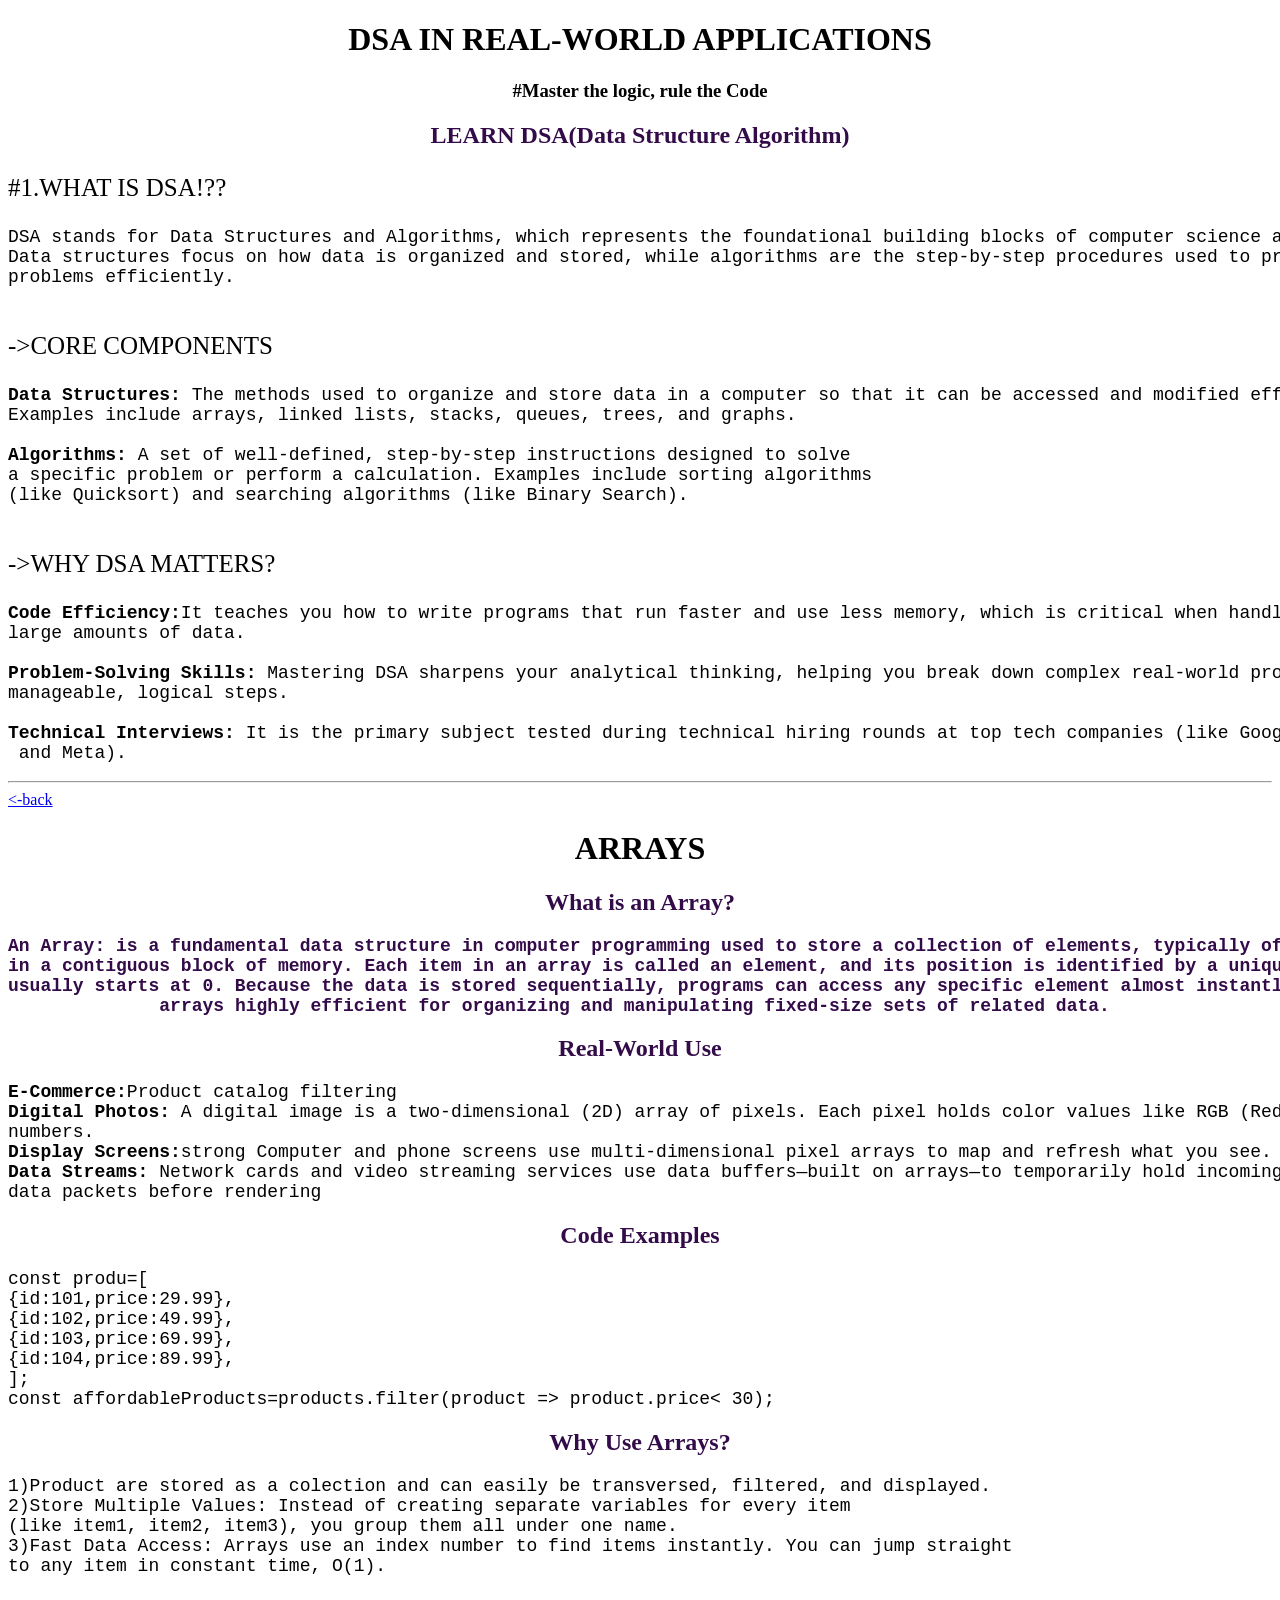
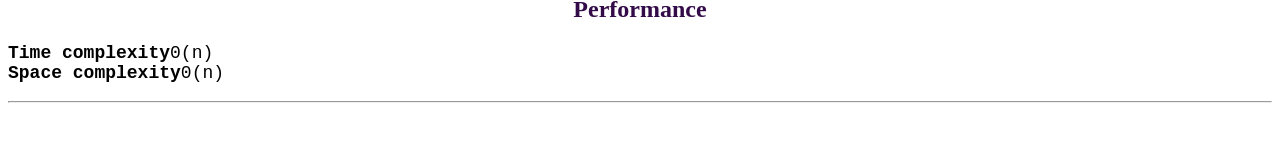
==== DSA IN REAL WORLD/dsa.html @ 6753587f "WORK ON PROGRESS...." ====
<!DOCTYPE html>
<html lang="en">
<head>
    <meta charset="UTF-8">
    <meta name="viewport" content="width=device-width, initial-scale=1.0">
    <title>DSA IN REAL LIFE</title>
    <link rel="stylesheet" href="dsa.css">
</head>
<body>
    <!--HOME PAGE-->
    <div id="home" class="page"></div>
    <h1>DSA IN REAL-WORLD APPLICATIONS</h1>
    <H3>#Master the logic, rule the Code</H3>
    <h2>LEARN DSA(Data Structure Algorithm)</h2>
    <p id="QUES">#1.WHAT IS DSA!??</p>
    <pre>DSA stands for Data Structures and Algorithms, which represents the foundational building blocks of computer science and software development.
Data structures focus on how data is organized and stored, while algorithms are the step-by-step procedures used to process that data and solve
problems efficiently.
    </pre>
    <p id="QUES">->CORE COMPONENTS</p>
    <pre><b>Data Structures:</b> The methods used to organize and store data in a computer so that it can be accessed and modified efficiently.
Examples include arrays, linked lists, stacks, queues, trees, and graphs.

<b>Algorithms:</b> A set of well-defined, step-by-step instructions designed to solve
a specific problem or perform a calculation. Examples include sorting algorithms 
(like Quicksort) and searching algorithms (like Binary Search).
    </pre>
    <p id="QUES">->WHY DSA MATTERS?</p>
    <pre><b>Code Efficiency:</b>It teaches you how to write programs that run faster and use less memory, which is critical when handling
large amounts of data.

<b>Problem-Solving Skills:</b> Mastering DSA sharpens your analytical thinking, helping you break down complex real-world problems into 
manageable, logical steps.

<b>Technical Interviews:</b> It is the primary subject tested during technical hiring rounds at top tech companies (like Google, Microsoft,
 and Meta).
</pre>
<hr>
<!--ARRAY PAGE-->
<div id="arrays" class="page">
    <a href="#home" class="back-btn"> <-back</a>
    <h1>ARRAYS</h1>
    <h2>What is an Array?<h2>
    <pre><strong>An Array:</strong> is a fundamental data structure in computer programming used to store a collection of elements, typically of the same data type,
in a contiguous block of memory. Each item in an array is called an element, and its position is identified by a unique numerical index, which 
usually starts at 0. Because the data is stored sequentially, programs can access any specific element almost instantly using its index, making
arrays highly efficient for organizing and manipulating fixed-size sets of related data. 
</pre>
<h2>Real-World Use</h2>
<pre><strong>E-Commerce:</strong>Product catalog filtering
<strong>Digital Photos:</strong> A digital image is a two-dimensional (2D) array of pixels. Each pixel holds color values like RGB (Red, Green, Blue)
numbers.
<strong>Display Screens:</strong>strong Computer and phone screens use multi-dimensional pixel arrays to map and refresh what you see.
<strong>Data Streams:</strong> Network cards and video streaming services use data buffers—built on arrays—to temporarily hold incoming
data packets before rendering
</pre>
<h2>Code Examples</h2>
<pre><code>const produ=[
{id:101,price:29.99},
{id:102,price:49.99},
{id:103,price:69.99},
{id:104,price:89.99},
];
const affordableProducts=products.filter(product => product.price< 30);
</code></pre>
<h2>Why Use Arrays?</h2>
<pre>1)Product are stored as a colection and can easily be transversed, filtered, and displayed.
2)Store Multiple Values: Instead of creating separate variables for every item 
(like item1, item2, item3), you group them all under one name.
3)Fast Data Access: Arrays use an index number to find items instantly. You can jump straight 
to any item in constant time, O(1).
</pre>
<h2>Performance</h2>
<pre><strong>Time complexity</strong>0(n)
<strong>Space complexity</strong>0(n)</pre>
</div>
<hr>

</body>
</html>
---- DSA IN REAL WORLD/dsa.css ----
H1{
    text-align: center;
}
h3{
    text-align: center;
}
h2{
    text-align: center;
    color: rgb(51, 11, 73);
}
P{
    font-size: 25PX;
    font-family:'Times New Roman', Times, serif;
}
pre{
    font-size: 18px;
}
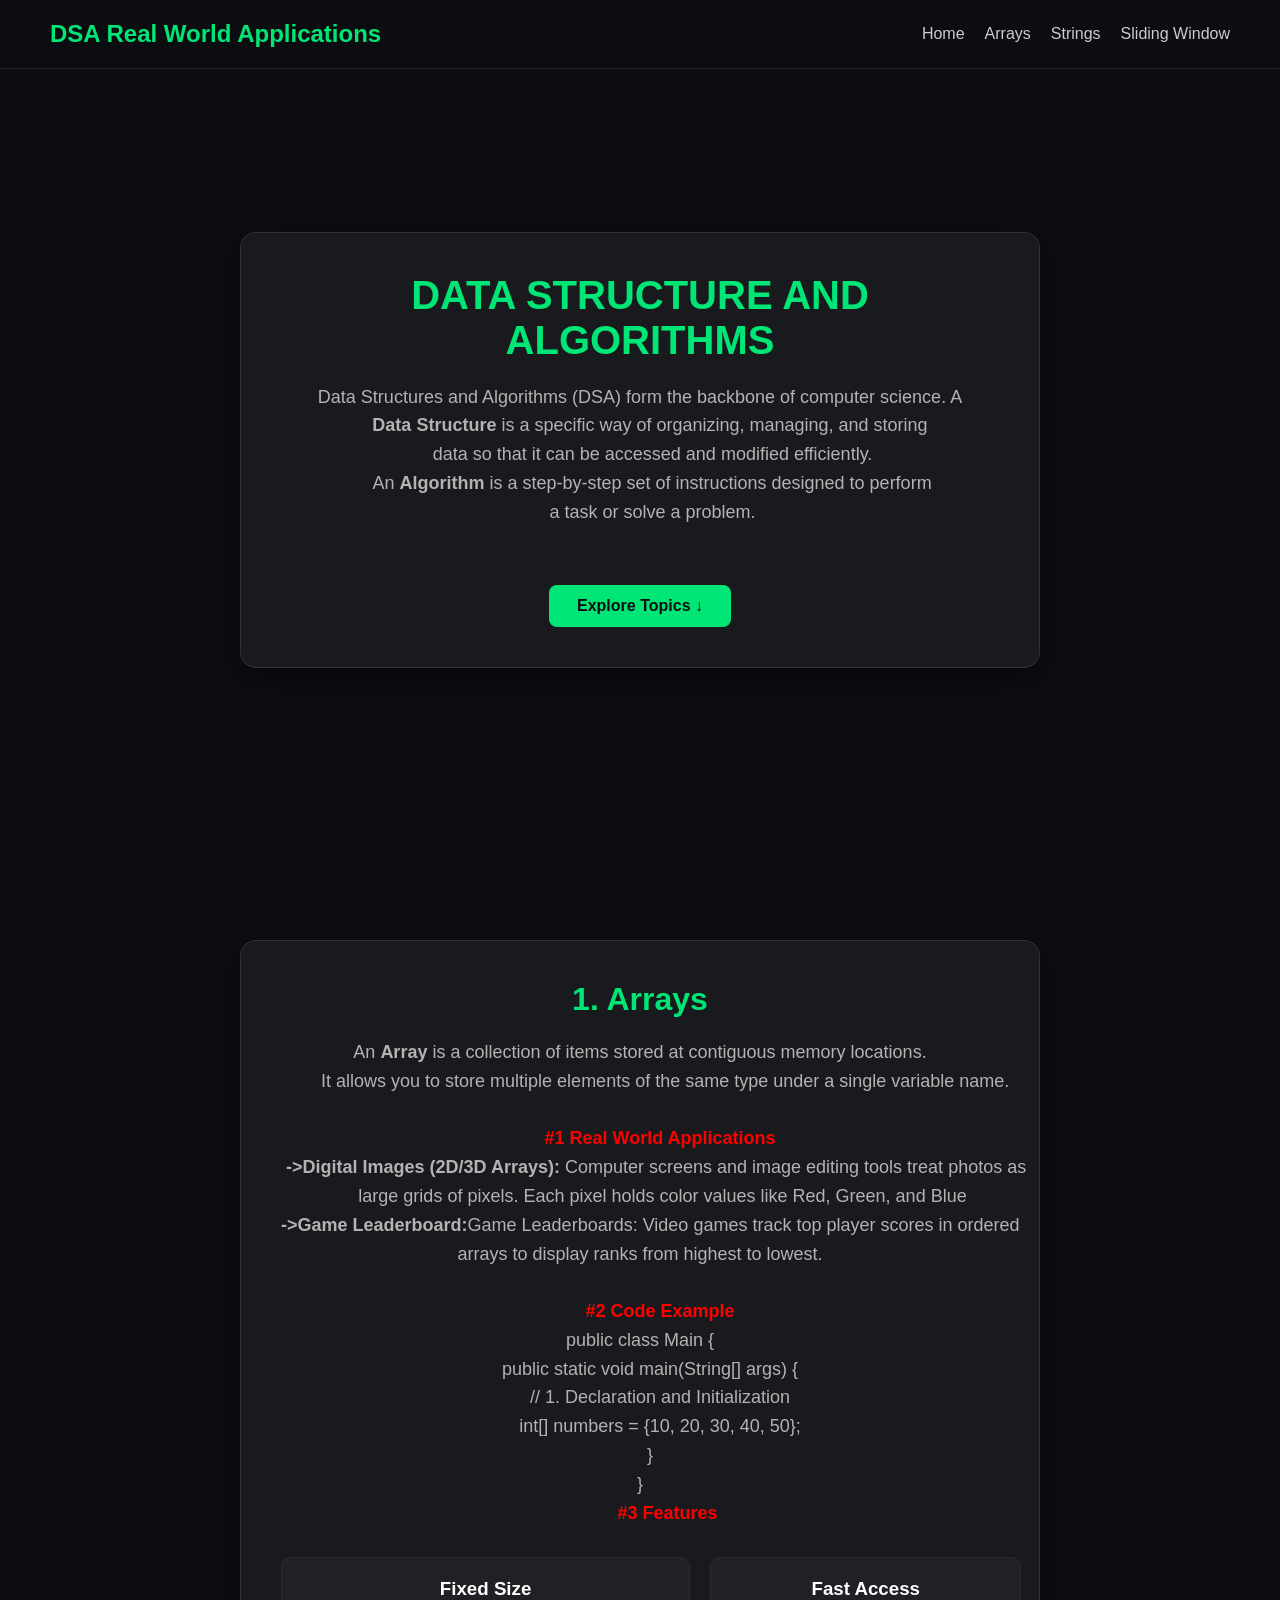
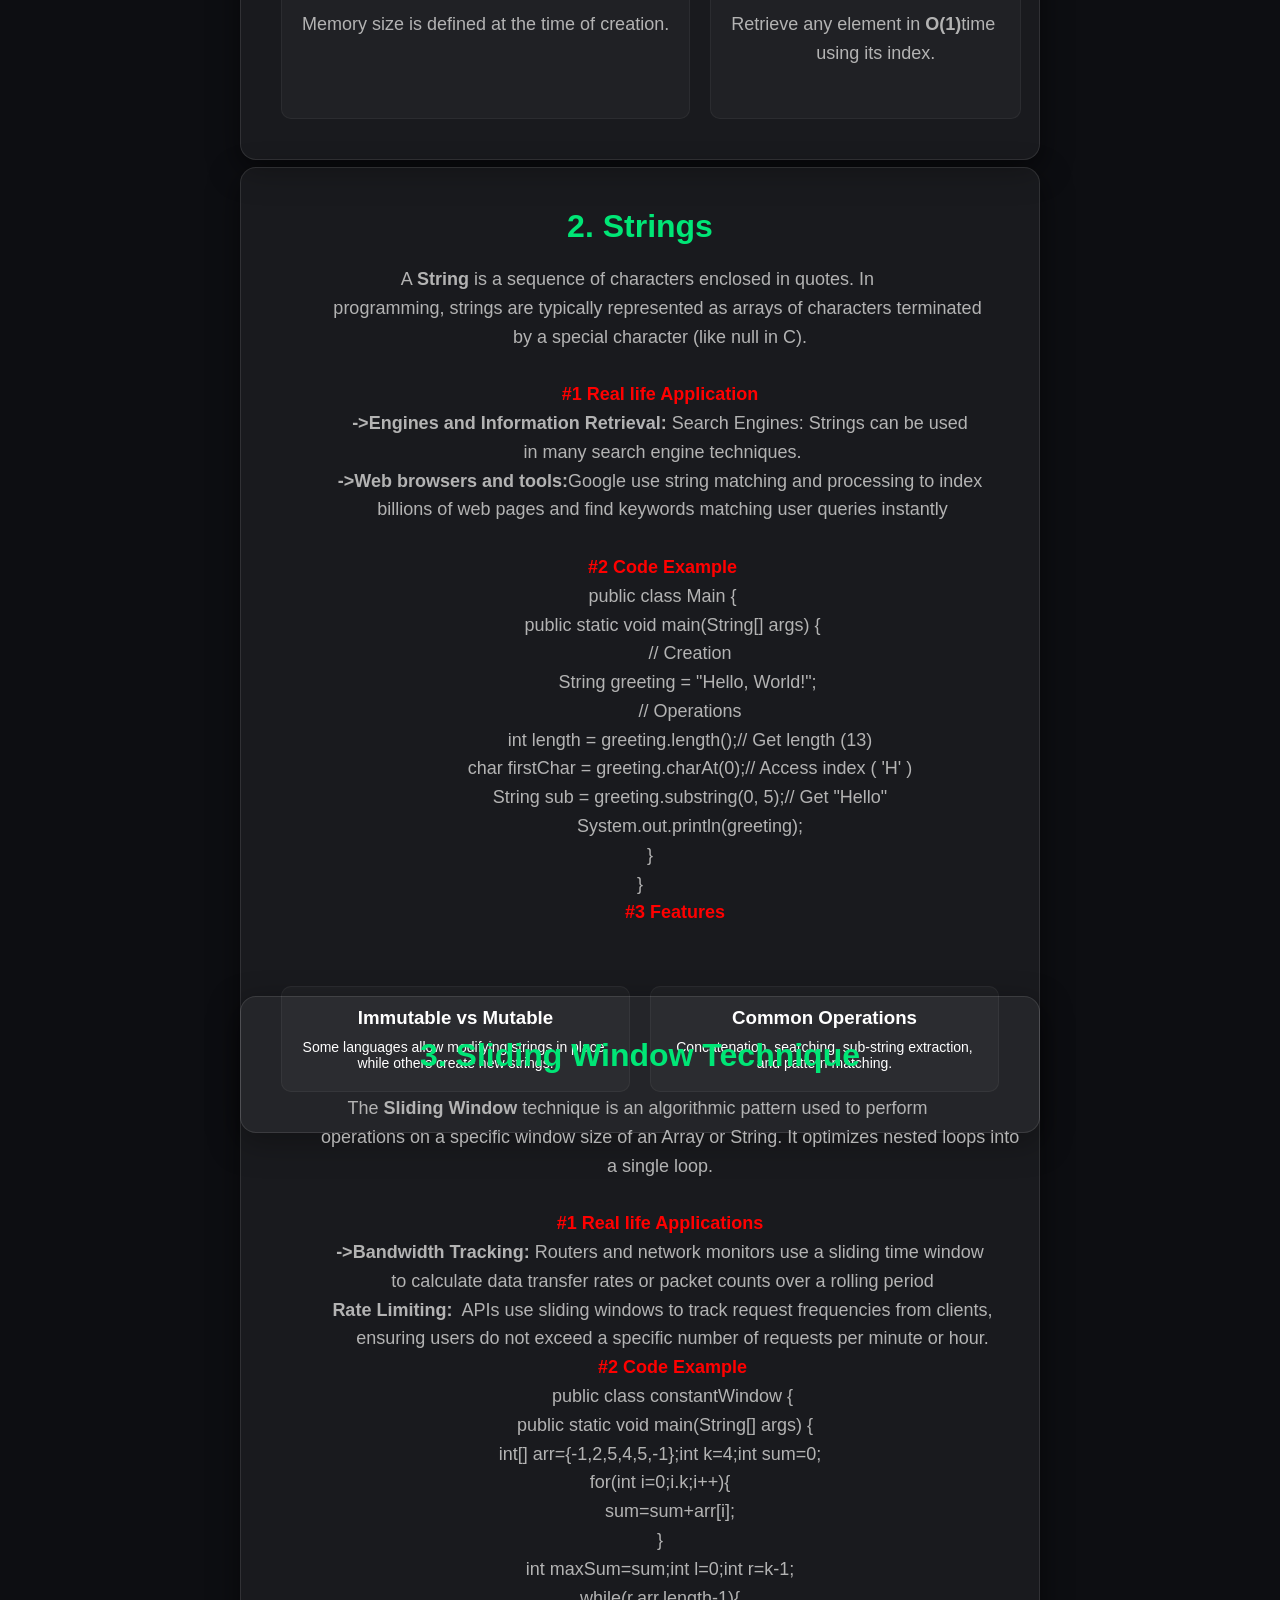
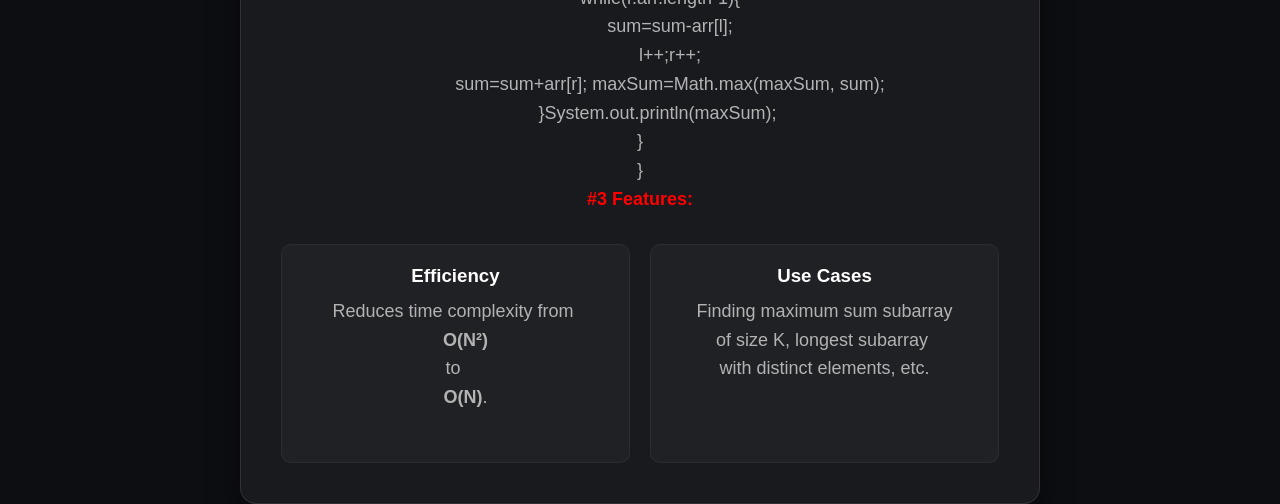
==== commit 25d3260f: "MY PROJECT ON DSA" ====
--- a/DSA IN REAL WORLD/dsa.html
+++ b/DSA IN REAL WORLD/dsa.html
@@ -1,80 +1,159 @@
 <!DOCTYPE html>
 <html lang="en">
 <head>
-    <meta charset="UTF-8">
-    <meta name="viewport" content="width=device-width, initial-scale=1.0">
-    <title>DSA IN REAL LIFE</title>
-    <link rel="stylesheet" href="dsa.css">
+  <meta charset="UTF-8">
+  <meta name="viewport" content="width=device-width, initial-scale=1.0">
+  <title>Data Structures & Algorithms</title>
+  <link rel="stylesheet" href="dsa.css">
 </head>
 <body>
-    <!--HOME PAGE-->
-    <div id="home" class="page"></div>
-    <h1>DSA IN REAL-WORLD APPLICATIONS</h1>
-    <H3>#Master the logic, rule the Code</H3>
-    <h2>LEARN DSA(Data Structure Algorithm)</h2>
-    <p id="QUES">#1.WHAT IS DSA!??</p>
-    <pre>DSA stands for Data Structures and Algorithms, which represents the foundational building blocks of computer science and software development.
-Data structures focus on how data is organized and stored, while algorithms are the step-by-step procedures used to process that data and solve
-problems efficiently.
+
+  <nav class="navbar">
+    <div class="logo">DSA Real World Applications</div>
+    <ul class="nav-links">
+      <li><a href="#page1">Home</a></li>
+      <li><a href="#page2">Arrays</a></li>
+      <li><a href="#page3">Strings</a></li>
+      <li><a href="#page4">Sliding Window</a></li>
+    </ul>
+  </nav>
+
+  <section id="page1" class="page">
+    <div class="card animate-fade">
+     <h1>DATA STRUCTURE AND ALGORITHMS</h1>
+      <pre>Data Structures and Algorithms (DSA) form the backbone of computer science. A
+    <strong>Data Structure</strong> is a specific way of organizing, managing, and storing
+     data so that it can be accessed and modified efficiently.
+     An <strong>Algorithm</strong> is a step-by-step set of instructions designed to perform
+     a task or solve a problem.
     </pre>
-    <p id="QUES">->CORE COMPONENTS</p>
-    <pre><b>Data Structures:</b> The methods used to organize and store data in a computer so that it can be accessed and modified efficiently.
-Examples include arrays, linked lists, stacks, queues, trees, and graphs.
 
-<b>Algorithms:</b> A set of well-defined, step-by-step instructions designed to solve
-a specific problem or perform a calculation. Examples include sorting algorithms 
-(like Quicksort) and searching algorithms (like Binary Search).
+      <a href="#page2" class="btn">Explore Topics ↓</a>
+    </div>
+  </section>
+
+  <section id="page2" class="page">
+    <div class="card">
+      <h2>1. Arrays</h2>
+      <pre>An <strong>Array</strong> is a collection of items stored at contiguous memory locations.
+        It allows you to store multiple elements of the same type under a single variable name.
+
+        <strong style="color: red;">#1 Real World Applications</strong>
+<strong> ->Digital Images (2D/3D Arrays):</strong> Computer screens and image editing tools treat photos as
+         large grids of pixels. Each pixel holds color values like Red, Green, and Blue
+<strong>->Game Leaderboard:</strong>Game Leaderboards: Video games track top player scores in ordered 
+arrays to display ranks from highest to lowest.
+
+        <strong style="color: red;">#2 Code Example</strong>
+public class Main {
+    public static void main(String[] args) {
+        // 1. Declaration and Initialization
+        int[] numbers = {10, 20, 30, 40, 50};
+    }
+}
+<strong style="color: red;">           #3 Features</strong>
+</pre>
+      
+      <div class="features">
+        <div class="box">
+          <h3>Fixed Size</h3>
+          <pre>Memory size is defined at the time of creation.</pre>
+        </div>
+        <div class="box">
+          <h3>Fast Access</h3>
+          <pre>Retrieve any element in <strong>O(1)</strong>time 
+    using its index.</pre>
+        </div>
+      </div>
+    </div>
+  </section>
+
+  <section id="page3" class="page">
+    <div class="card">
+      <h2>2. Strings</h2>
+      <pre>A <strong>String</strong> is a sequence of characters enclosed in quotes. In 
+        programming, strings are typically represented as arrays of characters terminated 
+        by a special character (like null in C).
+
+        <strong style="color: red;">#1 Real life Application</strong>
+        <strong>->Engines and Information Retrieval:</strong> Search Engines: Strings can be used
+         in many search engine techniques.
+        <strong>->Web browsers and tools:</strong>Google use string matching and processing to index
+         billions of web pages and find keywords matching user queries instantly
+
+         <strong style="color: red;">#2 Code Example</strong>
+         public class Main {
+             public static void main(String[] args) {
+                    // Creation
+                    String greeting = "Hello, World!"; 
+                    // Operations
+                    int length = greeting.length();// Get length (13)
+                    char firstChar = greeting.charAt(0);// Access index ( 'H' )
+                    String sub = greeting.substring(0, 5);// Get "Hello"
+                    System.out.println(greeting);
+    }
+}
+        <strong style="color: red;">      #3 Features</strong>
     </pre>
-    <p id="QUES">->WHY DSA MATTERS?</p>
-    <pre><b>Code Efficiency:</b>It teaches you how to write programs that run faster and use less memory, which is critical when handling
-large amounts of data.
+      <div class="features">
+        <div class="box">
+          <h3>Immutable vs Mutable</h3>
+          <p>Some languages allow modifying strings in place, while others create new strings.</p>
+        </div>
+        <div class="box">
+          <h3>Common Operations</h3>
+          <p>Concatenation, searching, sub-string extraction, and pattern matching.</p>
+        </div>
+      </div>
+    </div>
+  </section>
 
-<b>Problem-Solving Skills:</b> Mastering DSA sharpens your analytical thinking, helping you break down complex real-world problems into 
-manageable, logical steps.
+  <section id="page4" class="page">
+    <div class="card">
+      <h2>3. Sliding Window Technique</h2>
+      <pre>The <strong>Sliding Window</strong> technique is an algorithmic pattern used to perform 
+        operations on a specific window size of an Array or String. It optimizes nested loops into
+        a single loop.
 
-<b>Technical Interviews:</b> It is the primary subject tested during technical hiring rounds at top tech companies (like Google, Microsoft,
- and Meta).
+        <strong style="color: red;">#1 Real life Applications</strong>
+        <strong>->Bandwidth Tracking: </strong>Routers and network monitors use a sliding time window
+         to calculate data transfer rates or packet counts over a rolling period
+         <strong>Rate Limiting: </strong> APIs use sliding windows to track request frequencies from clients,
+             ensuring users do not exceed a specific number of requests per minute or hour.
+             <strong style="color: red;">#2 Code Example</strong>
+             public class constantWindow {
+          public static void main(String[] args) {
+        int[] arr={-1,2,5,4,5,-1};int k=4;int sum=0;
+        for(int i=0;i.k;i++){
+            sum=sum+arr[i];
+        }
+        int maxSum=sum;int l=0;int r=k-1;
+        while(r.arr.length-1){
+            sum=sum-arr[l];
+            l++;r++;
+            sum=sum+arr[r]; maxSum=Math.max(maxSum, sum);
+        }System.out.println(maxSum); 
+}
+}
+<strong style="color: red;">#3 Features:</strong>
 </pre>
-<hr>
-<!--ARRAY PAGE-->
-<div id="arrays" class="page">
-    <a href="#home" class="back-btn"> <-back</a>
-    <h1>ARRAYS</h1>
-    <h2>What is an Array?<h2>
-    <pre><strong>An Array:</strong> is a fundamental data structure in computer programming used to store a collection of elements, typically of the same data type,
-in a contiguous block of memory. Each item in an array is called an element, and its position is identified by a unique numerical index, which 
-usually starts at 0. Because the data is stored sequentially, programs can access any specific element almost instantly using its index, making
-arrays highly efficient for organizing and manipulating fixed-size sets of related data. 
-</pre>
-<h2>Real-World Use</h2>
-<pre><strong>E-Commerce:</strong>Product catalog filtering
-<strong>Digital Photos:</strong> A digital image is a two-dimensional (2D) array of pixels. Each pixel holds color values like RGB (Red, Green, Blue)
-numbers.
-<strong>Display Screens:</strong>strong Computer and phone screens use multi-dimensional pixel arrays to map and refresh what you see.
-<strong>Data Streams:</strong> Network cards and video streaming services use data buffers—built on arrays—to temporarily hold incoming
-data packets before rendering
-</pre>
-<h2>Code Examples</h2>
-<pre><code>const produ=[
-{id:101,price:29.99},
-{id:102,price:49.99},
-{id:103,price:69.99},
-{id:104,price:89.99},
-];
-const affordableProducts=products.filter(product => product.price< 30);
-</code></pre>
-<h2>Why Use Arrays?</h2>
-<pre>1)Product are stored as a colection and can easily be transversed, filtered, and displayed.
-2)Store Multiple Values: Instead of creating separate variables for every item 
-(like item1, item2, item3), you group them all under one name.
-3)Fast Data Access: Arrays use an index number to find items instantly. You can jump straight 
-to any item in constant time, O(1).
-</pre>
-<h2>Performance</h2>
-<pre><strong>Time complexity</strong>0(n)
-<strong>Space complexity</strong>0(n)</pre>
-</div>
-<hr>
+      <div class="features">
+        <div class="box">
+          <h3>Efficiency</h3>
+          <pre>Reduces time complexity from <strong>
+    O(N²)
+</strong>to <strong>
+    O(N)</strong>.</pre>
+        </div>
+        <div class="box">
+          <h3>Use Cases</h3>
+          <pre>Finding maximum sum subarray
+of size K, longest subarray 
+with distinct elements, etc.</pre>
+        </div>
+      </div>
+    </div>
+  </section>
 
 </body>
 </html>
--- a/DSA IN REAL WORLD/dsa.css
+++ b/DSA IN REAL WORLD/dsa.css
@@ -1,17 +1,148 @@
-H1{
-    text-align: center;
+/* General Setup */
+* {
+  margin: 0;
+  padding: 0;
+  box-sizing: border-box;
+  font-family: 'Segoe UI', Tahoma, Geneva, Verdana, sans-serif;
 }
-h3{
-    text-align: center;
+
+html {
+  scroll-behavior: smooth;
 }
-h2{
-    text-align: center;
-    color: rgb(51, 11, 73);
+
+body {
+  background-color: #0d0e12;
+  color: #ffffff;
 }
-P{
-    font-size: 25PX;
-    font-family:'Times New Roman', Times, serif;
+
+/* Fixed Navigation Bar */
+.navbar {
+  position: fixed;
+  top: 0;
+  width: 100%;
+  display: flex;
+  justify-content: space-between;
+  align-items: center;
+  padding: 20px 50px;
+  background: rgba(13, 14, 18, 0.8);
+  backdrop-filter: blur(10px);
+  z-index: 100;
+  border-bottom: 1px solid rgba(255, 255, 255, 0.1);
 }
+
+.logo {
+  font-size: 24px;
+  font-weight: bold;
+  color: #00e676;
+}
+
+.nav-links {
+  list-style: none;
+  display: flex;
+  gap: 20px;
+}
+
+.nav-links a {
+  color: #cccccc;
+  text-decoration: none;
+  font-size: 16px;
+  transition: color 0.3s;
+}
+
+.nav-links a:hover {
+  color: #00e676;
+}
+
+/* Page Section Layout */
+.page {
+  height: 100vh;
+  display: flex;
+  justify-content: center;
+  align-items: center;
+  padding: 20px;
+}
+
+/* Glassmorphism Card Styling */
+.card {
+  background: rgba(255, 255, 255, 0.05);
+  border: 1px solid rgba(255, 255, 255, 0.1);
+  padding: 40px;
+  border-radius: 16px;
+  max-width: 800px;
+  text-align: center;
+  box-shadow: 0 10px 30px rgba(0, 0, 0, 0.5);
+  animation: slideUp 0.8s ease-out;
+}
+
+h1 {
+  font-size: 40px;
+  color: #00e676;
+  margin-bottom: 20px;
+}
+
+h2 {
+  font-size: 32px;
+  color: #00e676;
+  margin-bottom: 20px;
+}
+
 pre{
-    font-size: 18px;
+  font-size: 18px;
+  color: #b3b3b3;
+  line-height: 1.6;
+  margin-bottom: 30px;
+}
+
+/* Button Styling */
+.btn {
+  display: inline-block;
+  padding: 12px 28px;
+  background-color: #00e676;
+  color: #0d0e12;
+  text-decoration: none;
+  font-weight: bold;
+  border-radius: 8px;
+  transition: transform 0.2s, background-color 0.2s;
+}
+
+.btn:hover {
+  background-color: #00c853;
+  transform: translateY(-3px);
+}
+
+/* Sub-feature Grid */
+.features {
+  display: flex;
+  gap: 20px;
+  margin-top: 20px;
+}
+
+.box {
+  background: rgba(255, 255, 255, 0.03);
+  padding: 20px;
+  border-radius: 10px;
+  border: 1px solid rgba(255, 255, 255, 0.05);
+  flex: 1;
+}
+
+.box h3 {
+  color: #ffffff;
+  margin-bottom: 10px;
+}
+
+.box p {
+  font-size: 14px;
+  margin-bottom: 0;
+}
+
+/* Entry Animation */
+@keyframes slideUp {
+  from {
+    opacity: 0;
+    transform: translateY(40px);
+  }
+  to {
+    opacity: 1;
+    transform: translateY(0);
+  }
 }
